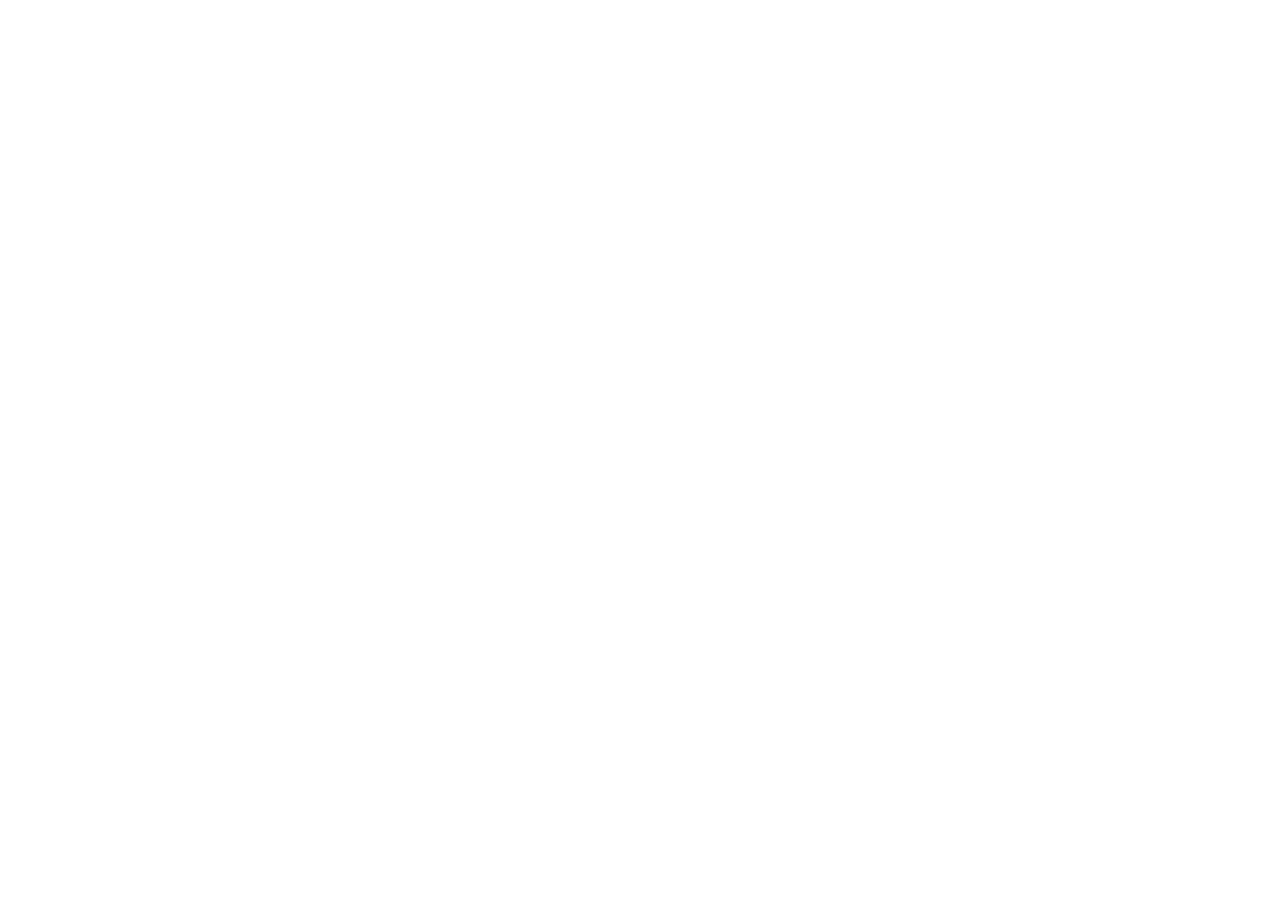
==== index.html @ d0e5b21d "init" ====
<!DOCTYPE html>
<html lang="en">
<head>
    <meta charset="UTF-8">
    <meta http-equiv="X-UA-Compatible" content="IE=edge">
    <meta name="viewport" content="width=device-width, initial-scale=1.0">
    <link rel="stylesheet" href="./css/style.css">
    <title>Booleaner free internet article</title>
</head>
<body>
    
</body>
</html>
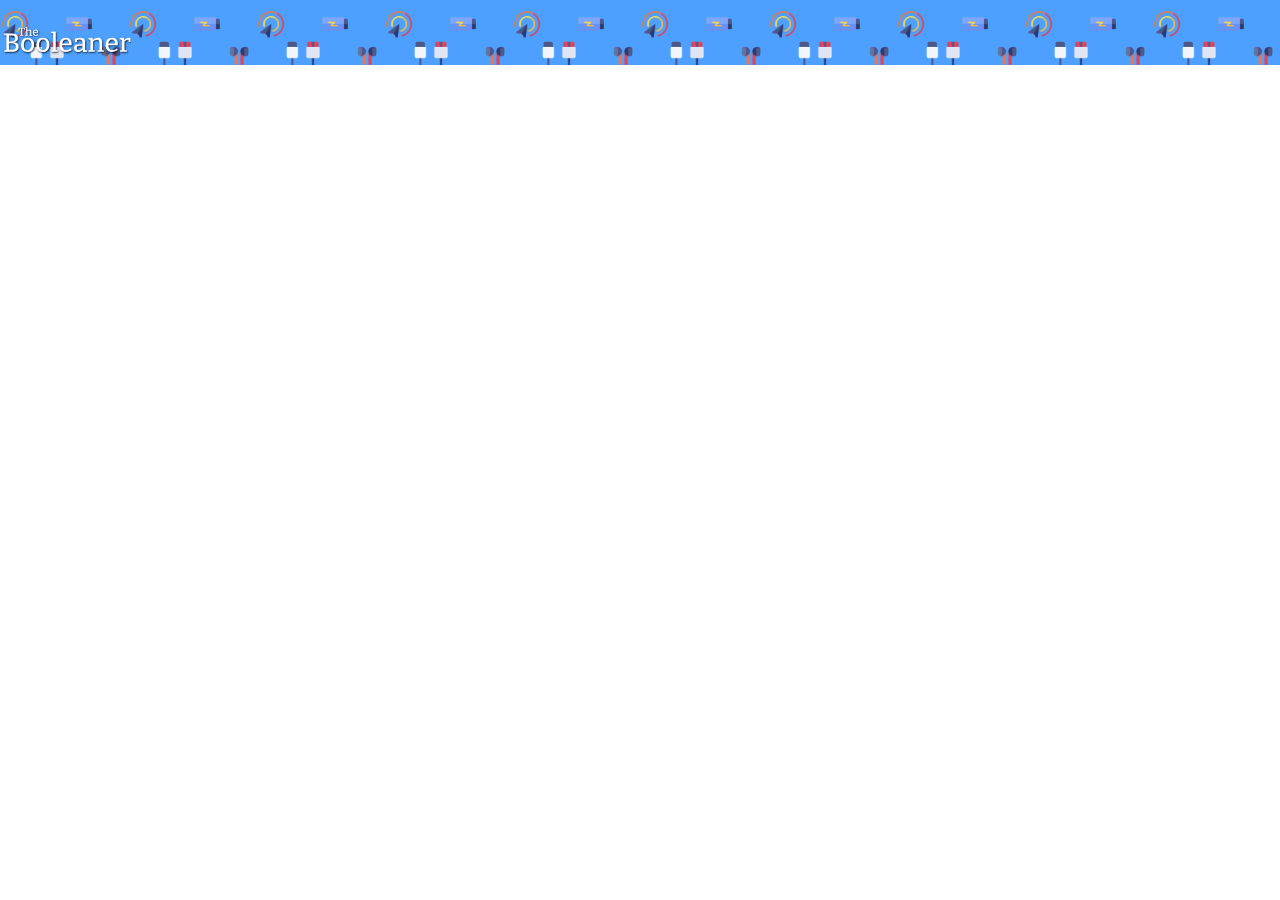
==== commit 4b9180a1: "Header almost done in index.html" ====
--- a/index.html
+++ b/index.html
@@ -8,6 +8,16 @@
     <title>Booleaner free internet article</title>
 </head>
 <body>
+    <header> <!-- banner and site logo -->
+        <img id="logo" src="./img/logo.svg" alt="Booleaner logo">
+    </header>
+
+    <main> <!-- the article with images and table -->
+
+    </main>
     
+    <footer> <!-- probably empty -->
+
+    </footer>
 </body>
 </html>--- a/css/style.css
+++ b/css/style.css
@@ -0,0 +1,15 @@
+#logo{
+    width: 10%;
+    margin-top: 2%;
+    margin-left: 0.2%;
+    margin-bottom: 0.2%;
+}
+header{
+    background-image: url(../img/pattern.png);
+    background-color:#4ea0ff;
+    background-size: 20%;
+}
+body{
+    margin: 0px;
+
+}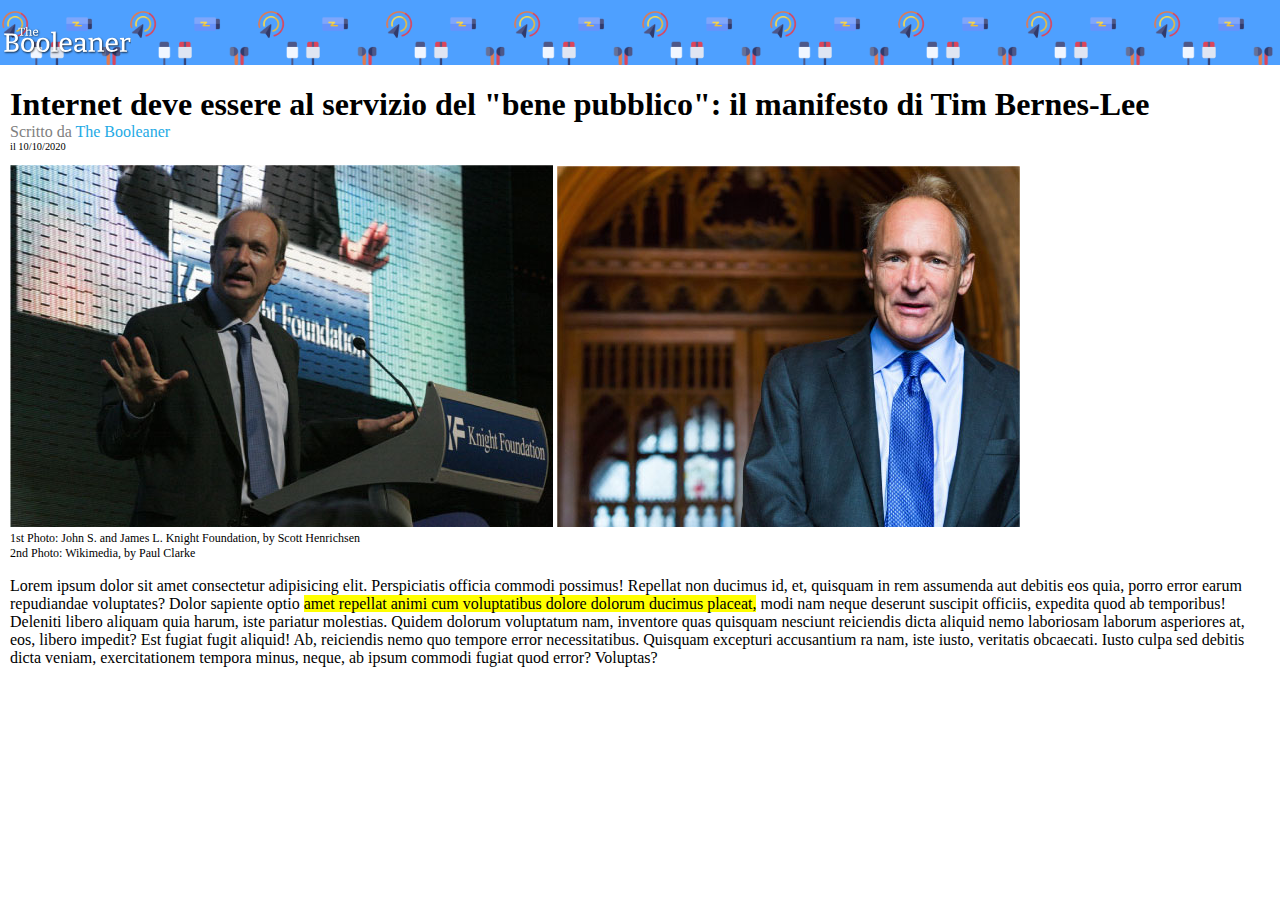
==== commit 15e66b61: "first 3 sections done" ====
--- a/index.html
+++ b/index.html
@@ -13,9 +13,44 @@
     </header>
 
     <main> <!-- the article with images and table -->
+        <section> <!-- initial section with the title and infos -->
+            <h1 class="h1-title" >Internet deve essere al servizio del "bene pubblico": il manifesto di Tim Bernes-Lee</h1>
+            <div class="subtext">Scritto da <span class="marked subtext">The Booleaner </span></div>
+            <div id="date"> il 10/10/2020 </div>
+        </section>
 
+        <section> <!-- images and relative infos -->
+                <img src="./img/tim-1.jpg" alt="Tim Bernes-Lee">
+                <img src="./img/tim-2.jpg" alt="Tim Bernes-Lee">
+                <figcaption>1st Photo: John S. and James L. Knight Foundation, by Scott Henrichsen</figcaption>
+                <figcaption>2nd Photo: Wikimedia, by Paul Clarke</figcaption>
+        </section>
+
+        <section><!-- Lorem wall text n1 -->
+            <p>Lorem ipsum dolor sit amet consectetur adipisicing elit. Perspiciatis officia commodi possimus! Repellat non ducimus id, et, quisquam in rem assumenda aut debitis eos quia, porro error earum repudiandae voluptates?
+            Dolor sapiente optio <span class="highlighted text">amet repellat animi cum voluptatibus dolore dolorum ducimus placeat,</span>  modi nam neque deserunt suscipit officiis, expedita quod ab temporibus! Deleniti libero aliquam quia harum, iste pariatur molestias.
+            Quidem dolorum voluptatum nam, inventore quas quisquam nesciunt reiciendis dicta aliquid nemo laboriosam laborum asperiores at, eos, libero impedit? Est fugiat fugit aliquid! Ab, reiciendis nemo quo tempore error necessitatibus.
+            Quisquam excepturi accusantium ra nam, iste iusto, veritatis obcaecati. Iusto culpa sed debitis dicta veniam, exercitationem tempora minus, neque, ab ipsum commodi fugiat quod error? Voluptas?</p>
+        </section> 
+
+        <section> <!-- Lorem list -->
+
+        </section>
+
+        <section> <!-- Lorem Table -->
+
+        </section>
+
+        <section><!-- Lorem wall text n2 -->
+
+        </section> 
+
+        <section><!-- Tips -->
+
+        </section> 
+        
     </main>
-    
+
     <footer> <!-- probably empty -->
 
     </footer>
--- a/css/style.css
+++ b/css/style.css
@@ -12,4 +12,32 @@
 body{
     margin: 0px;
 
+}
+main{
+    margin:0px 10px;
+}
+footer{
+    margin:0px 10px;
+}
+.h1-title{
+    margin-bottom: 0px;
+    font-size: 2em;
+}
+.subtext{
+    color:gray ;
+}
+.marked.subtext{
+    color: #24aae5;
+}
+#date{
+    font-size: 0.65em;
+}
+section{
+    margin-bottom: 13px;
+}
+figcaption{
+    font-size: 0.75em;
+}
+.highlighted{
+    background-color:#ffff00;
 }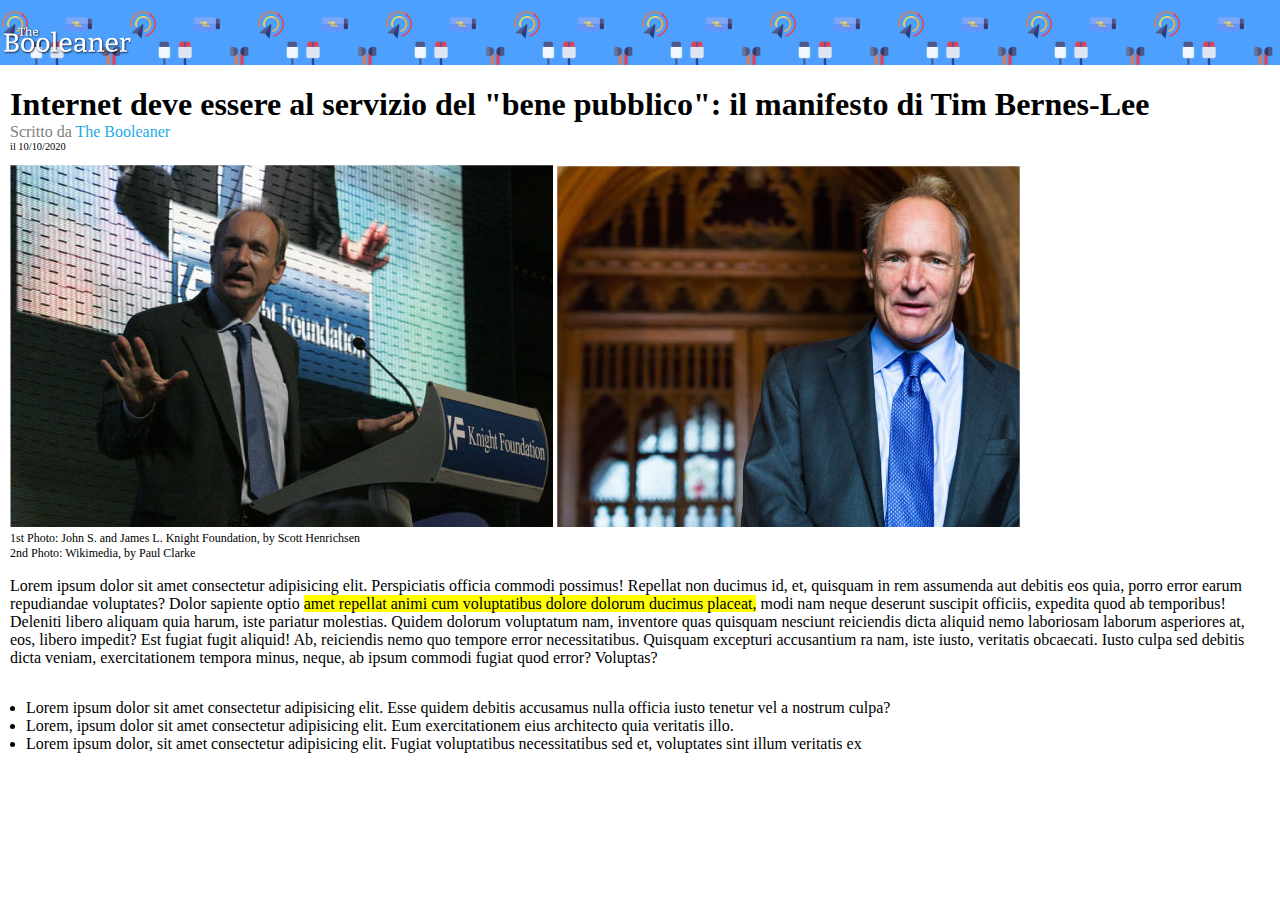
==== commit 4bd13158: "completed list section in index.html" ====
--- a/index.html
+++ b/index.html
@@ -34,7 +34,11 @@
         </section> 
 
         <section> <!-- Lorem list -->
-
+            <ul class="list">
+                <li>Lorem ipsum dolor sit amet consectetur adipisicing elit. Esse quidem debitis accusamus nulla officia iusto tenetur vel a nostrum culpa?</li>
+                <li>Lorem, ipsum dolor sit amet consectetur adipisicing elit. Eum exercitationem eius architecto quia veritatis illo.</li>
+                <li>Lorem ipsum dolor, sit amet consectetur adipisicing elit. Fugiat voluptatibus necessitatibus sed et, voluptates sint illum veritatis ex</li>
+            </ul>
         </section>
 
         <section> <!-- Lorem Table -->
--- a/css/style.css
+++ b/css/style.css
@@ -40,4 +40,7 @@
 }
 .highlighted{
     background-color:#ffff00;
+}
+.list{
+    padding: 1em;
 }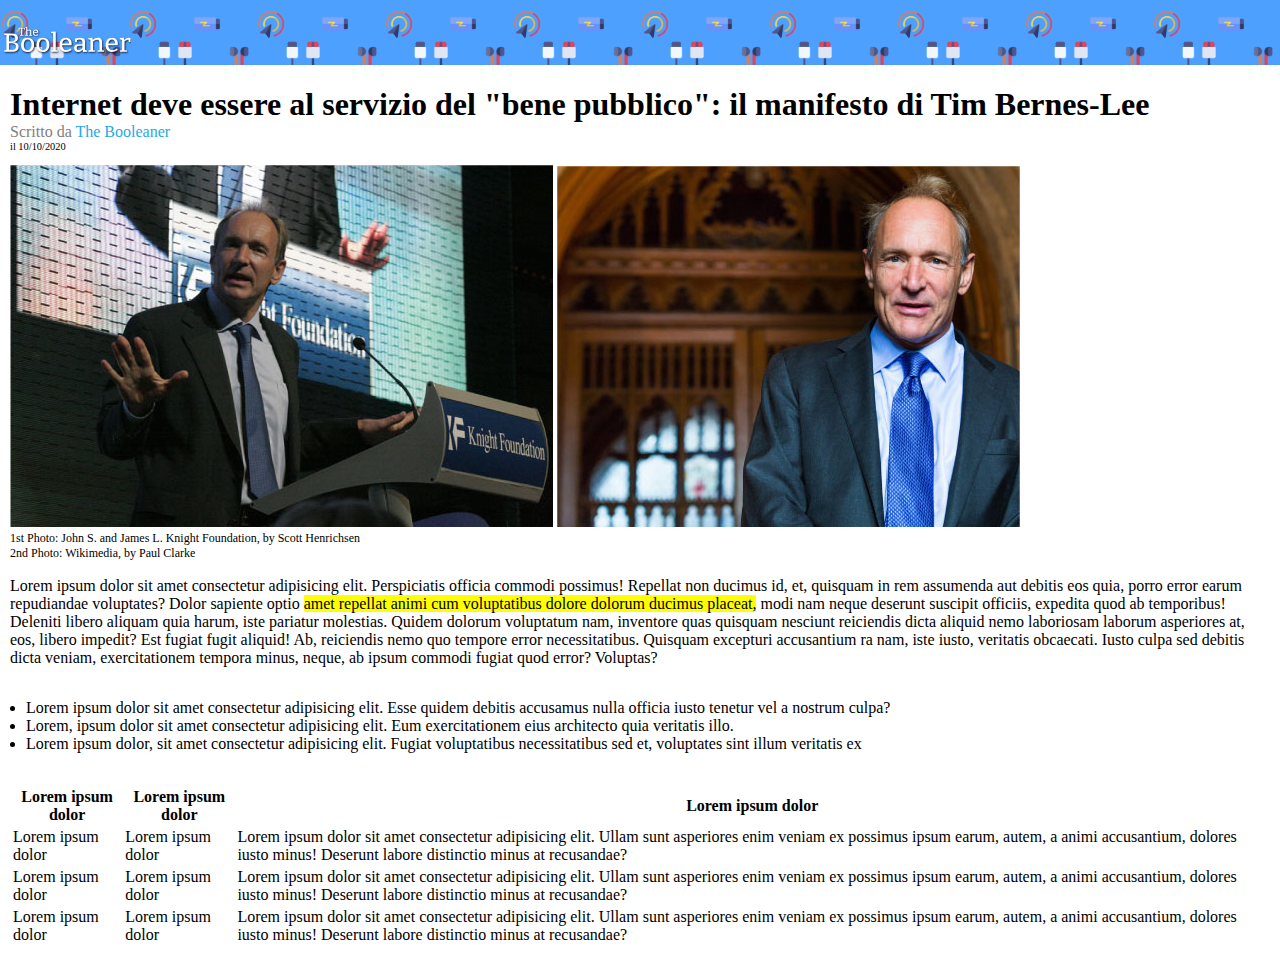
==== commit b06471c2: "init table, needed modify in index.html" ====
--- a/index.html
+++ b/index.html
@@ -42,7 +42,31 @@
         </section>
 
         <section> <!-- Lorem Table -->
-
+            <table>
+                <thead>
+                    <tr>
+                        <th>Lorem ipsum dolor</th>
+                        <th>Lorem ipsum dolor</th>
+                        <th>Lorem ipsum dolor</th>
+                </thead>
+                <tbody>
+                    <tr>
+                        <td>Lorem ipsum dolor</td>
+                        <td>Lorem ipsum dolor</td>
+                        <td>Lorem ipsum dolor sit amet consectetur adipisicing elit. Ullam sunt asperiores enim veniam ex possimus ipsum earum, autem, a animi accusantium, dolores iusto minus! Deserunt labore distinctio minus at recusandae?</td>
+                    </tr>
+                    <tr>
+                        <td>Lorem ipsum dolor</td>
+                        <td>Lorem ipsum dolor</td>
+                        <td>Lorem ipsum dolor sit amet consectetur adipisicing elit. Ullam sunt asperiores enim veniam ex possimus ipsum earum, autem, a animi accusantium, dolores iusto minus! Deserunt labore distinctio minus at recusandae?</td>
+                    </tr>
+                    <tr>
+                        <td>Lorem ipsum dolor</td>
+                        <td>Lorem ipsum dolor</td>
+                        <td>Lorem ipsum dolor sit amet consectetur adipisicing elit. Ullam sunt asperiores enim veniam ex possimus ipsum earum, autem, a animi accusantium, dolores iusto minus! Deserunt labore distinctio minus at recusandae?</td>
+                    </tr>
+                </tbody>
+            </table>
         </section>
 
         <section><!-- Lorem wall text n2 -->
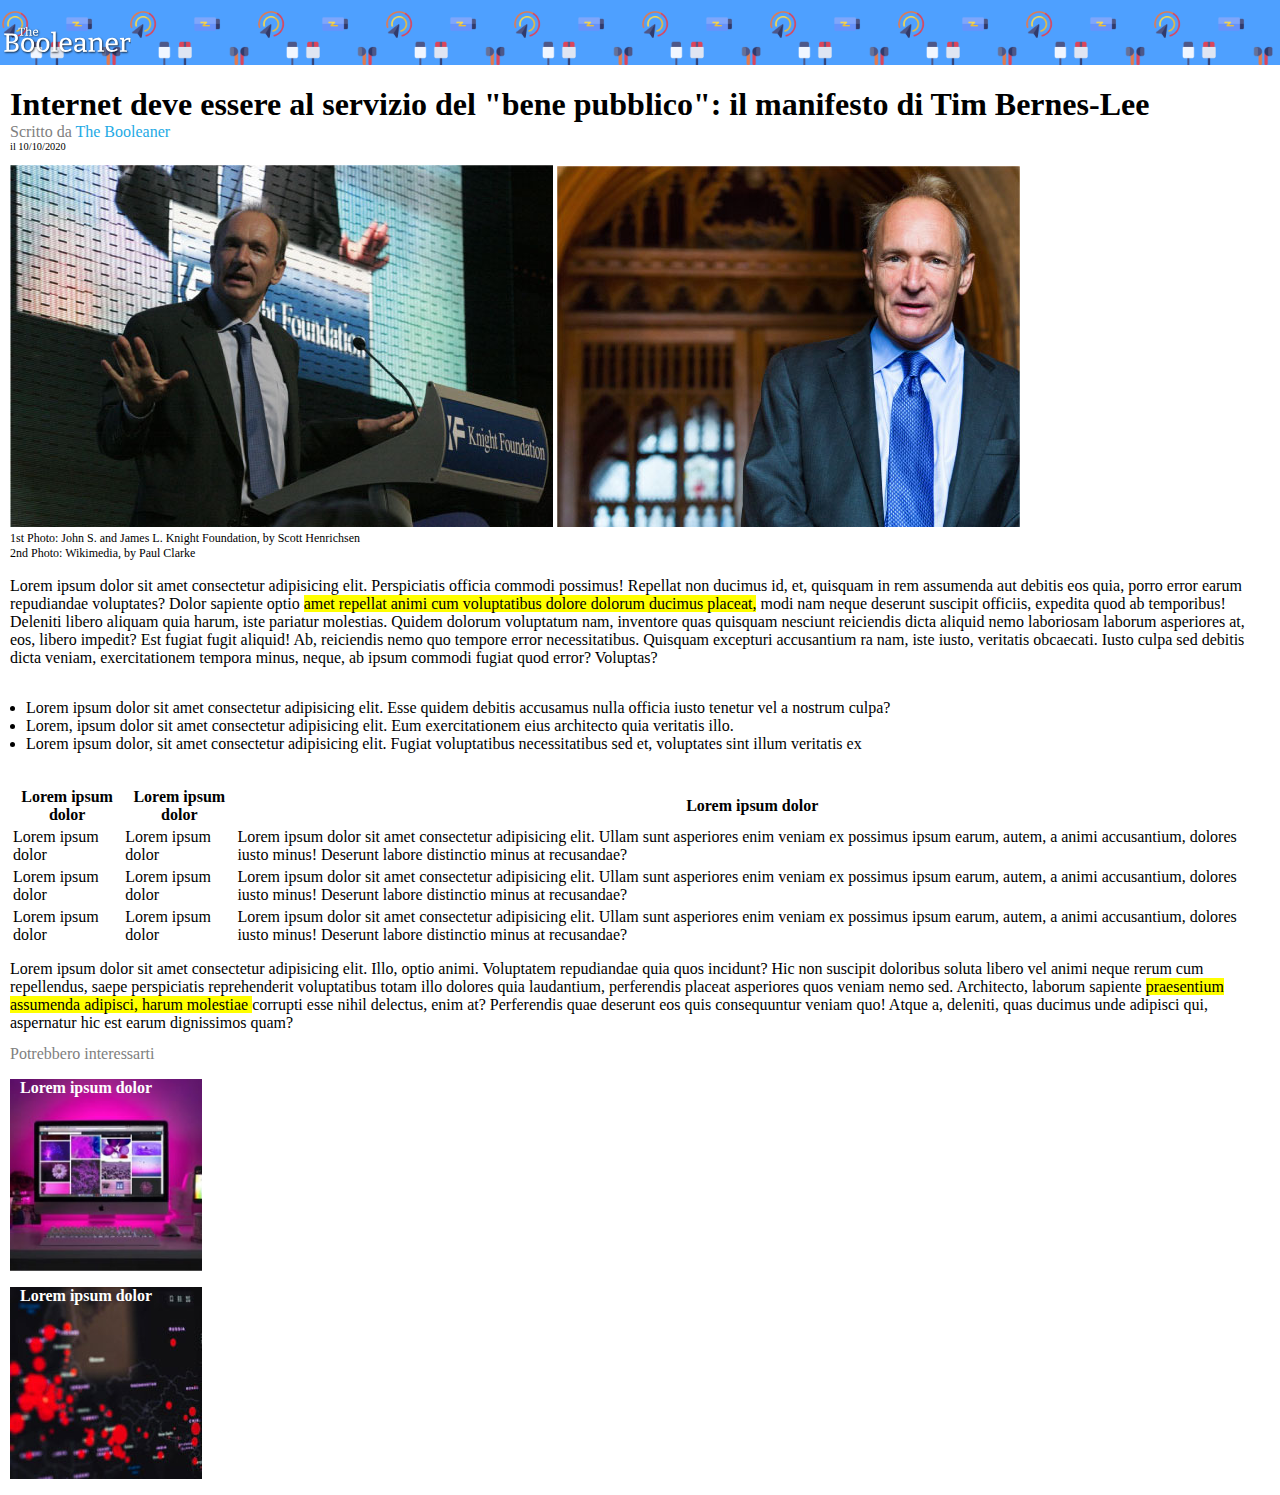
==== commit 0486ff97: "almost completed last section in index.html" ====
--- a/index.html
+++ b/index.html
@@ -70,10 +70,13 @@
         </section>
 
         <section><!-- Lorem wall text n2 -->
-
+            Lorem ipsum dolor sit amet consectetur adipisicing elit. Illo, optio animi. Voluptatem repudiandae quia quos incidunt? Hic non suscipit doloribus soluta libero vel animi neque rerum cum repellendus, saepe perspiciatis reprehenderit voluptatibus totam illo dolores quia laudantium, perferendis placeat asperiores quos veniam nemo sed. Architecto, laborum sapiente <span class="highlighted text"> praesentium assumenda adipisci, harum molestiae </span> corrupti esse nihil delectus, enim at? Perferendis quae deserunt eos quis consequuntur veniam quo! Atque a, deleniti, quas ducimus unde adipisci qui, aspernatur hic est earum dignissimos quam?
         </section> 
 
         <section><!-- Tips -->
+            <div class="subtext">Potrebbero interessarti</div>
+            <p id="monitor"><span class="img text"><strong>Lorem ipsum dolor</strong></span> </p>
+            <p id="graph"><span class="img text"><strong>Lorem ipsum dolor</strong></span></p>
 
         </section> 
         
--- a/css/style.css
+++ b/css/style.css
@@ -43,4 +43,23 @@
 }
 .list{
     padding: 1em;
-}+}
+#monitor{
+    background-image: url(../img/monitor.jpg);
+    width: 12em;
+    height: 12em;
+    background-repeat: no-repeat;
+    background-size: cover;
+    background-position: center;
+}
+#graph{
+    background: url(../img/graph.jpg);
+    width: 12em;
+    height: 12em;
+
+}
+.img.text{
+    color: white;
+    margin: 10px;
+    margin-top: 10px;
+}
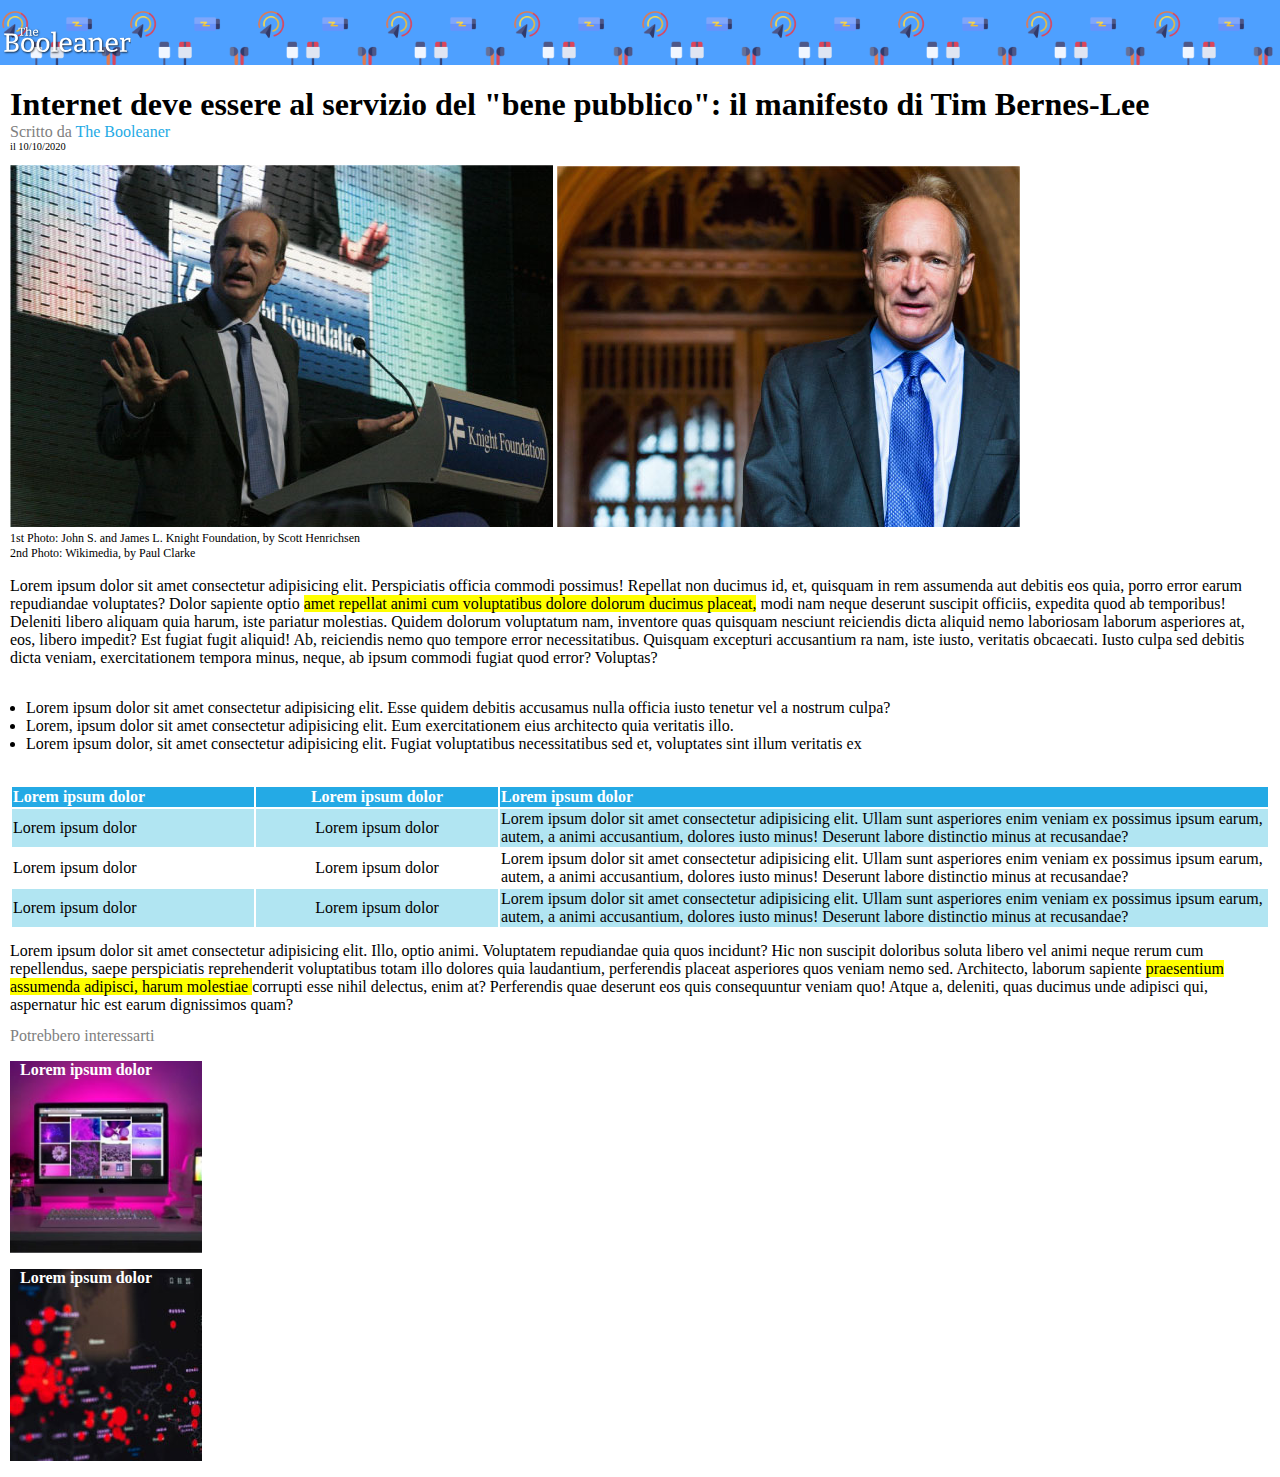
==== commit 96fbaffe: "fixes in index.html" ====
--- a/index.html
+++ b/index.html
@@ -43,27 +43,28 @@
 
         <section> <!-- Lorem Table -->
             <table>
-                <thead>
+                <thead class="toprow">
                     <tr>
-                        <th>Lorem ipsum dolor</th>
-                        <th>Lorem ipsum dolor</th>
-                        <th>Lorem ipsum dolor</th>
+                        <th class="row left top">Lorem ipsum dolor</th>  
+                        <th class="row center top">Lorem ipsum dolor</th>
+                        <th class="row right top">Lorem ipsum dolor</th>
+                    </tr>
                 </thead>
                 <tbody>
                     <tr>
-                        <td>Lorem ipsum dolor</td>
-                        <td>Lorem ipsum dolor</td>
-                        <td>Lorem ipsum dolor sit amet consectetur adipisicing elit. Ullam sunt asperiores enim veniam ex possimus ipsum earum, autem, a animi accusantium, dolores iusto minus! Deserunt labore distinctio minus at recusandae?</td>
+                        <td class="row left first">Lorem ipsum dolor</td>
+                        <td class="row center first">Lorem ipsum dolor</td>
+                        <td class="row right first">Lorem ipsum dolor sit amet consectetur adipisicing elit. Ullam sunt asperiores enim veniam ex possimus ipsum earum, autem, a animi accusantium, dolores iusto minus! Deserunt labore distinctio minus at recusandae?</td>
                     </tr>
                     <tr>
-                        <td>Lorem ipsum dolor</td>
-                        <td>Lorem ipsum dolor</td>
-                        <td>Lorem ipsum dolor sit amet consectetur adipisicing elit. Ullam sunt asperiores enim veniam ex possimus ipsum earum, autem, a animi accusantium, dolores iusto minus! Deserunt labore distinctio minus at recusandae?</td>
-                    </tr>
+                        <td class="row left second">Lorem ipsum dolor</td>
+                        <td class="row center second">Lorem ipsum dolor</td>
+                        <td class="row right second">Lorem ipsum dolor sit amet consectetur adipisicing elit. Ullam sunt asperiores enim veniam ex possimus ipsum earum, autem, a animi accusantium, dolores iusto minus! Deserunt labore distinctio minus at recusandae?</td>
+                    
                     <tr>
-                        <td>Lorem ipsum dolor</td>
-                        <td>Lorem ipsum dolor</td>
-                        <td>Lorem ipsum dolor sit amet consectetur adipisicing elit. Ullam sunt asperiores enim veniam ex possimus ipsum earum, autem, a animi accusantium, dolores iusto minus! Deserunt labore distinctio minus at recusandae?</td>
+                        <td class="row left third">Lorem ipsum dolor</td>
+                        <td class="row center third">Lorem ipsum dolor</td>
+                        <td class="row right third">Lorem ipsum dolor sit amet consectetur adipisicing elit. Ullam sunt asperiores enim veniam ex possimus ipsum earum, autem, a animi accusantium, dolores iusto minus! Deserunt labore distinctio minus at recusandae?</td>
                     </tr>
                 </tbody>
             </table>
--- a/css/style.css
+++ b/css/style.css
@@ -63,3 +63,30 @@
     margin: 10px;
     margin-top: 10px;
 }
+
+.row.left{
+    width: 15em;
+    text-align: left;
+}
+.row.center{
+    width: 15em;
+    text-align: center;
+}
+.row.right{
+    text-align: left;
+}
+
+
+.first, .third{
+    background-color: #b1e5f2;
+}
+
+
+
+.toprow{
+    background-color: #24aae5;
+    color: white;
+}
+.top{
+    border-spacing: 0px;
+}
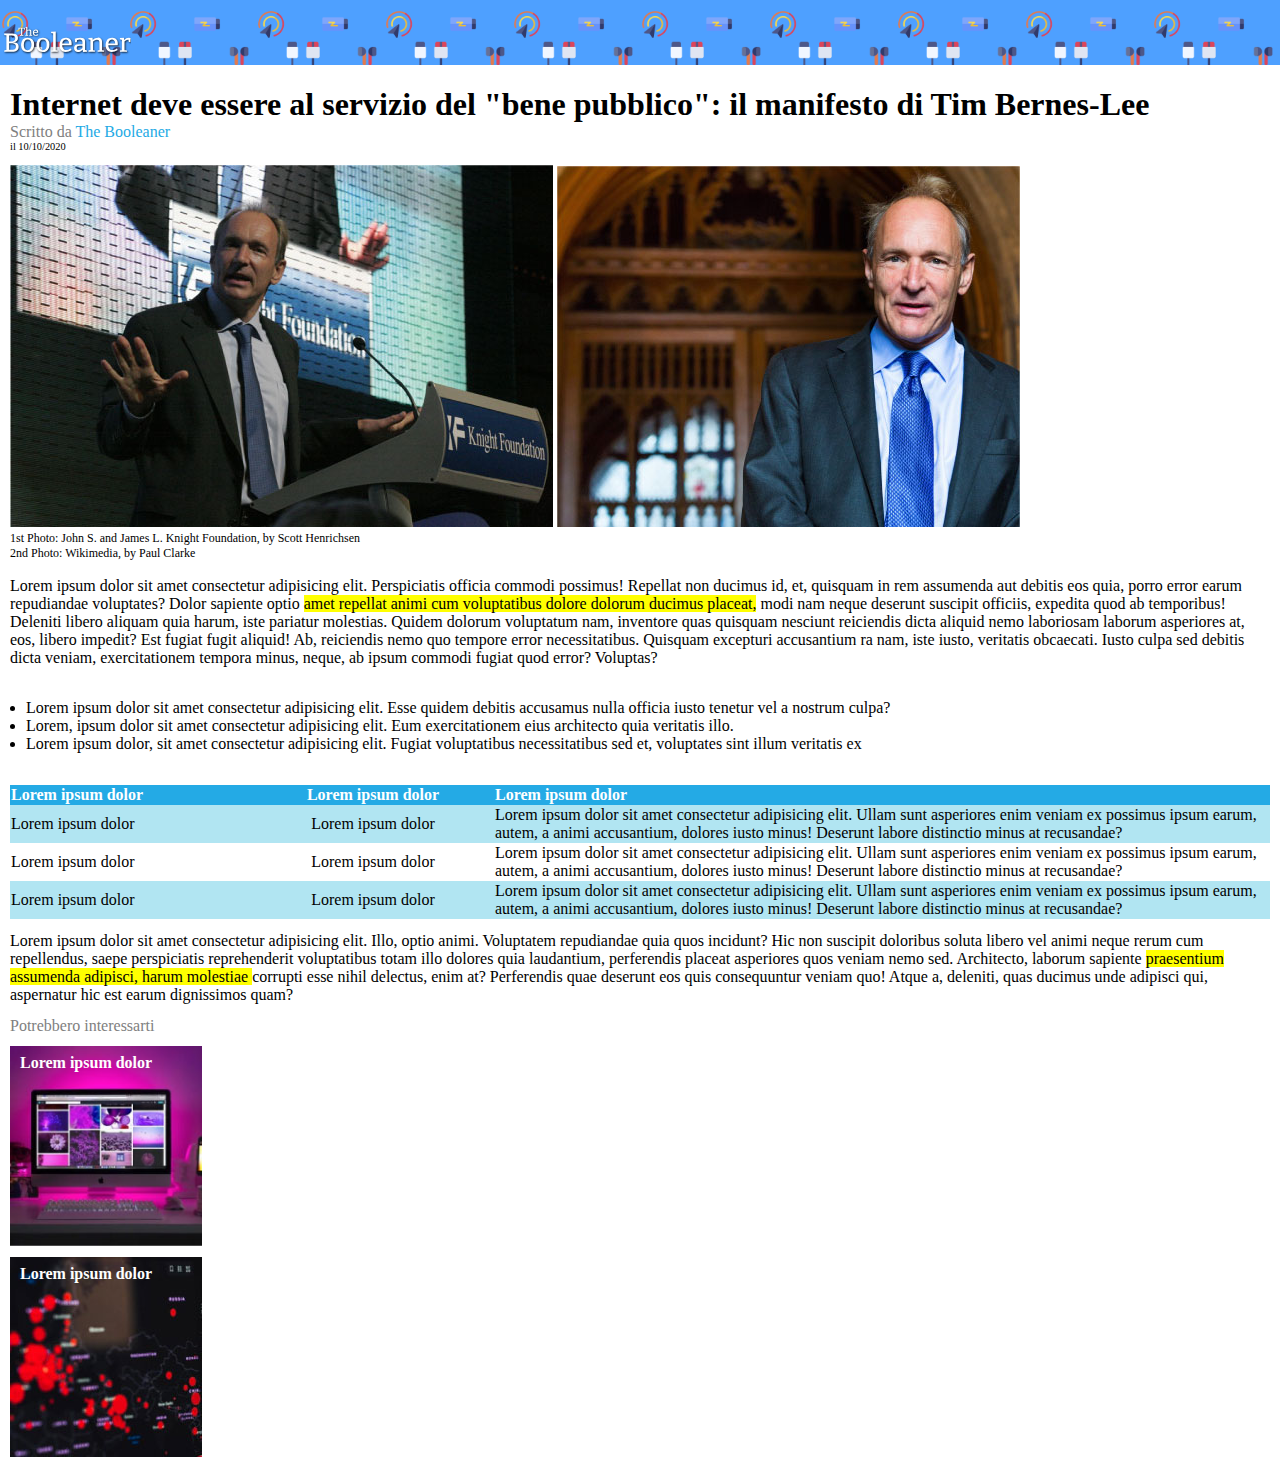
==== commit 50eb6624: "fixed bottom imgs" ====
--- a/index.html
+++ b/index.html
@@ -76,8 +76,8 @@
 
         <section><!-- Tips -->
             <div class="subtext">Potrebbero interessarti</div>
-            <p id="monitor"><span class="img text"><strong>Lorem ipsum dolor</strong></span> </p>
-            <p id="graph"><span class="img text"><strong>Lorem ipsum dolor</strong></span></p>
+            <div id="monitor"><span class="img text"><strong>Lorem ipsum dolor</strong></span> </div>
+            <div id="graph"><span class="img text"><strong>Lorem ipsum dolor</strong></span></div>
 
         </section> 
         
--- a/css/style.css
+++ b/css/style.css
@@ -51,11 +51,14 @@
     background-repeat: no-repeat;
     background-size: cover;
     background-position: center;
+    margin: 0.7em 0px 0.7em 0px;
+    padding-top: 0.5em;
 }
 #graph{
     background: url(../img/graph.jpg);
     width: 12em;
     height: 12em;
+    padding-top: 0.5em;
 
 }
 .img.text{
@@ -90,3 +93,6 @@
 .top{
     border-spacing: 0px;
 }
+table{
+    border-collapse: collapse
+}